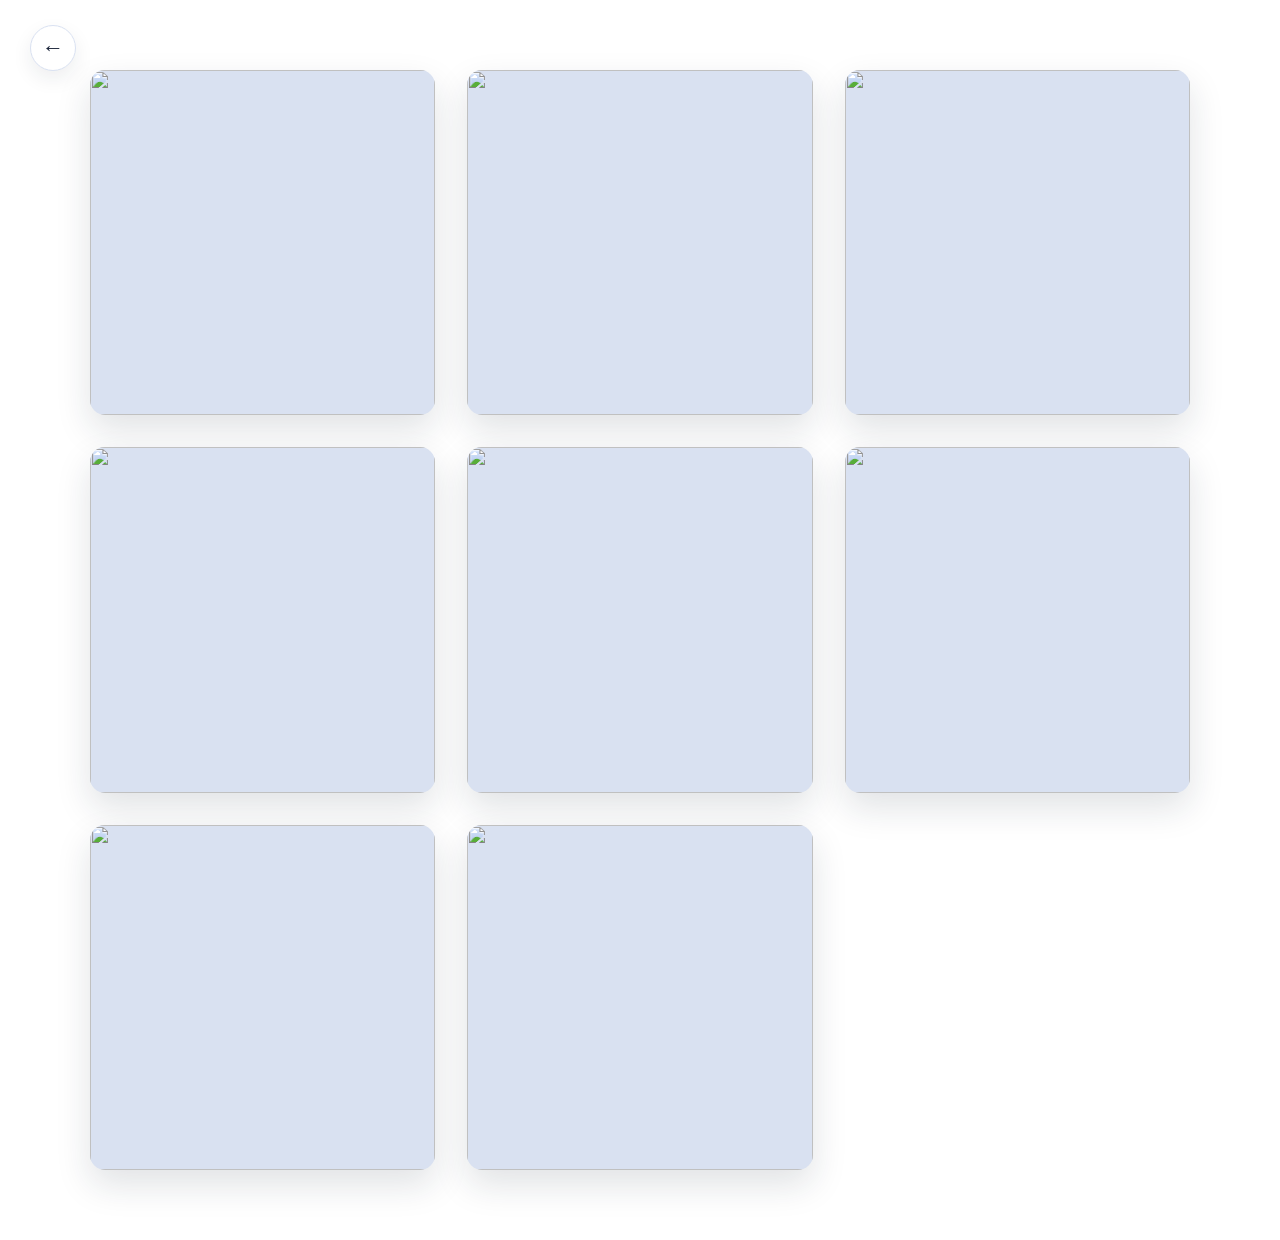
==== ref1.html @ 39ab1eee "Add files via upload" ====
<!DOCTYPE html>
<html lang="vi">

<head>

    <meta charset="UTF-8">

    <meta
        name="viewport"
        content="width=device-width, initial-scale=1.0"
    >

    <title>REF 01</title>

    <link rel="stylesheet" href="ref.css">

</head>


<body>

    <!-- NÚT QUAY LẠI -->

    <a href="index.html" class="back-button">
        ←
    </a>


    <!-- TRANG REF 01 -->

    <main class="ref-page">

        <div class="photo-grid">


            <!-- ẢNH 01 -->

            <div class="photo-box">

                <img
                    src="PIC/REF1/01.jpg"
                    alt=""
                >

            </div>


            <!-- ẢNH 02 -->

            <div class="photo-box">

                <img
                    src="PIC/ref1-02.jpg"
                    alt=""
                >

            </div>


            <!-- ẢNH 03 -->

            <div class="photo-box">

                <img
                    src="PIC/ref1-03.jpg"
                    alt=""
                >

            </div>


            <!-- ẢNH 04 -->

            <div class="photo-box">

                <img
                    src="PIC/ref1-04.jpg"
                    alt=""
                >

            </div>


            <!-- ẢNH 05 -->

            <div class="photo-box">

                <img
                    src="PIC/ref1-05.jpg"
                    alt=""
                >

            </div>


            <!-- ẢNH 06 -->

            <div class="photo-box">

                <img
                    src="PIC/ref1-06.jpg"
                    alt=""
                >

            </div>


            <!-- ẢNH 07 -->

            <div class="photo-box">

                <img
                    src="PIC/ref1-07.jpg"
                    alt=""
                >

            </div>


            <!-- ẢNH 08 -->

            <div class="photo-box">

                <img
                    src="PIC/ref1-08.jpg"
                    alt=""
                >

            </div>


        </div>

    </main>


    <script src="ref.js"></script>

</body>

</html>
---- ref.css ----
/* ================================
   RESET
================================ */

* {
    margin: 0;
    padding: 0;
    box-sizing: border-box;
}


/* ================================
   BODY
================================ */

body {

    width: 100%;

    min-height: 100vh;

    font-family:
        Arial,
        Helvetica,
        sans-serif;

    background: #ffffff;

    color: #192338;
}


/* ================================
   TRANG REF
================================ */

.ref-page {

    width: 100%;

    min-height: 100vh;

    padding:
        70px
        7vw
        70px;
}


/* ================================
   GRID ẢNH
================================ */

.photo-grid {

    width: 100%;

    max-width: 1100px;

    margin: 0 auto;

    display: grid;

    grid-template-columns:
        repeat(3, 1fr);

    gap: 32px;
}


/* ================================
   Ô ẢNH
================================ */

.photo-box {

    width: 100%;

    aspect-ratio: 1 / 1;

    overflow: hidden;

    border-radius: 15px;

    background: #D9E1F1;

    box-shadow:
        0 15px 35px
        rgba(25, 35, 56, 0.13);

    cursor: pointer;

    transition:
        transform 0.3s ease,
        box-shadow 0.3s ease;
}


/* ================================
   HOVER
================================ */

.photo-box:hover {

    transform:
        translateY(-7px);

    box-shadow:
        0 25px 45px
        rgba(25, 35, 56, 0.22);
}


/* ================================
   ẢNH
================================ */

.photo-box img {

    width: 100%;

    height: 100%;

    display: block;

    object-fit: cover;

    transition:
        transform 0.4s ease;
}


.photo-box:hover img {

    transform:
        scale(1.03);
}


/* ================================
   NÚT QUAY LẠI
================================ */

.back-button {

    position: fixed;

    top: 25px;

    left: 30px;

    z-index: 100;

    width: 46px;

    height: 46px;

    display: flex;

    align-items: center;

    justify-content: center;

    text-decoration: none;

    border:
        1px solid #D9E1F1;

    border-radius: 50%;

    background: #ffffff;

    color: #192338;

    font-size: 22px;

    box-shadow:
        0 8px 20px
        rgba(25, 35, 56, 0.08);

    transition:
        background 0.25s ease,
        color 0.25s ease,
        transform 0.25s ease;
}


.back-button:hover {

    background: #192338;

    color: #ffffff;

    transform:
        translateX(-4px);
}


/* ================================
   TABLET
================================ */

@media (max-width: 800px) {

    .ref-page {

        padding:
            70px
            5vw
            50px;
    }


    .photo-grid {

        grid-template-columns:
            repeat(2, 1fr);

        gap: 20px;
    }

}


/* ================================
   MOBILE
================================ */

@media (max-width: 500px) {

    .ref-page {

        padding:
            85px
            20px
            40px;
    }


    .photo-grid {

        grid-template-columns: 1fr;

        gap: 18px;
    }


    .back-button {

        top: 20px;

        left: 20px;

    }

}
/* ================================
   XEM ẢNH LỚN
================================ */

.image-viewer {

    position: fixed;

    inset: 0;

    z-index: 999;

    display: flex;

    align-items: center;

    justify-content: center;

    padding: 40px;

    background:
        rgba(25, 35, 56, 0.92);

    cursor: pointer;
}


.image-viewer img {

    max-width: 90vw;

    max-height: 90vh;

    object-fit: contain;

    border-radius: 10px;

    cursor: default;
}


.viewer-close {

    position: fixed;

    top: 20px;

    right: 25px;

    width: 45px;

    height: 45px;

    border: none;

    border-radius: 50%;

    background:
        rgba(255,255,255,0.15);

    color: white;

    font-size: 30px;

    cursor: pointer;
}
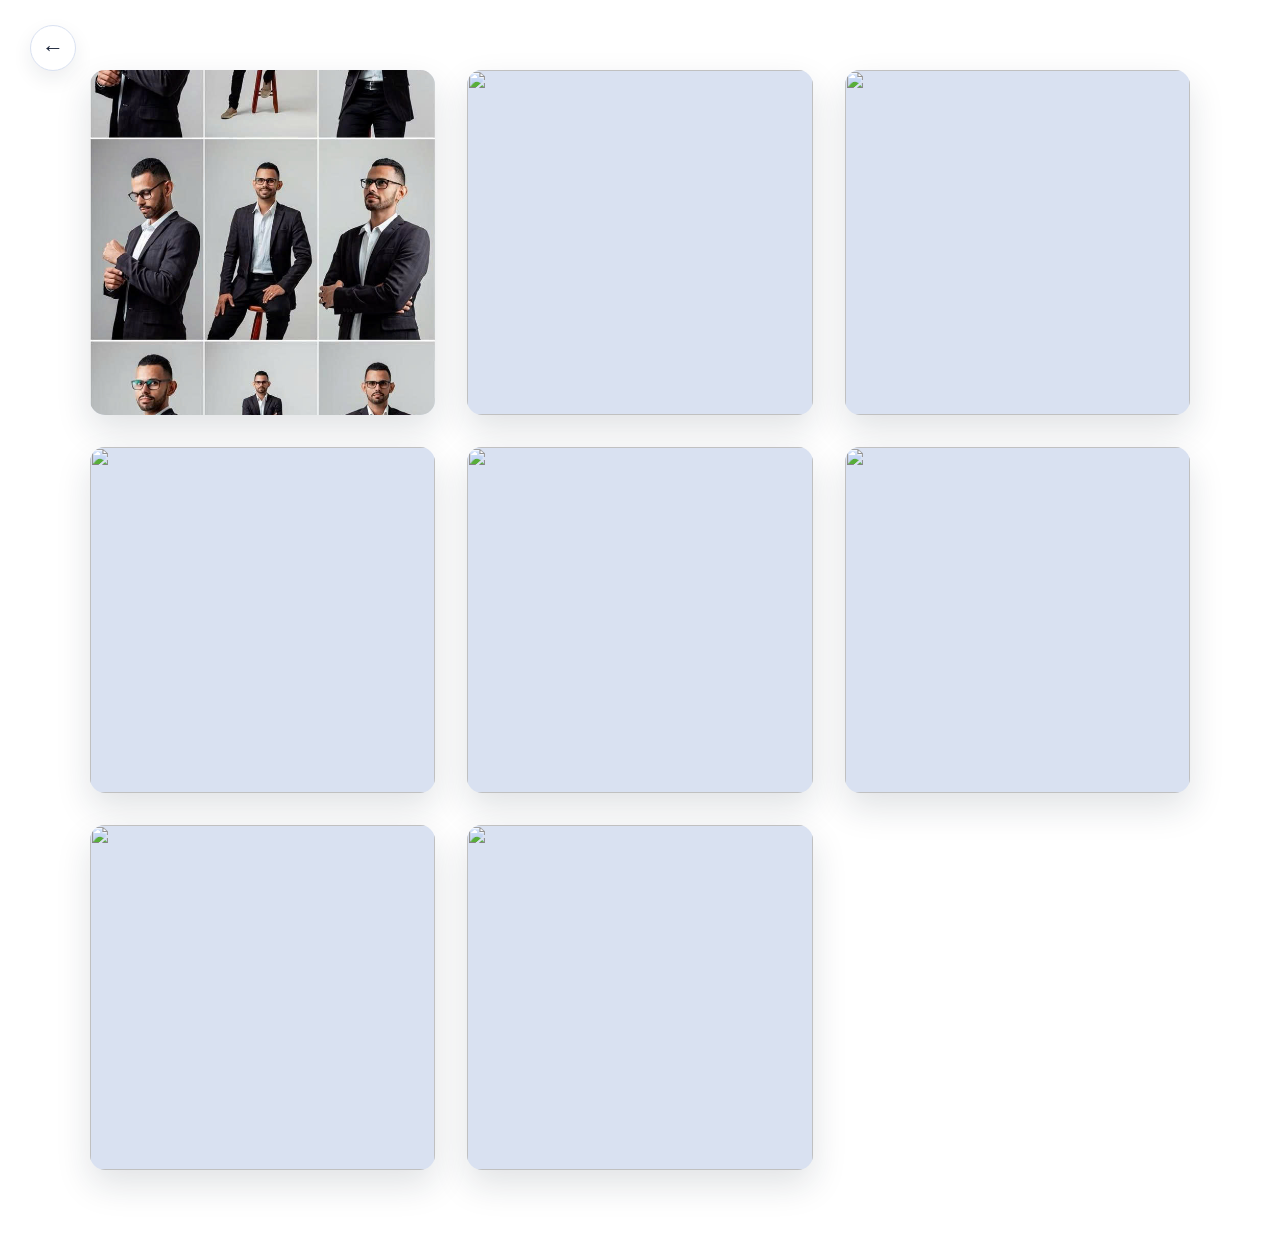
==== commit 7f5ff288: "Update ref1.html" ====
--- a/ref1.html
+++ b/ref1.html
@@ -38,7 +38,7 @@
             <div class="photo-box">
 
                 <img
-                    src="PIC/REF1/01.jpg"
+                    src="REF1/01.jpg"
                     alt=""
                 >
 
@@ -50,7 +50,7 @@
             <div class="photo-box">
 
                 <img
-                    src="PIC/ref1-02.jpg"
+                    src="ref1-02.jpg"
                     alt=""
                 >
 
@@ -62,7 +62,7 @@
             <div class="photo-box">
 
                 <img
-                    src="PIC/ref1-03.jpg"
+                    src="ref1-03.jpg"
                     alt=""
                 >
 
@@ -138,4 +138,4 @@
 
 </body>
 
-</html>+</html>
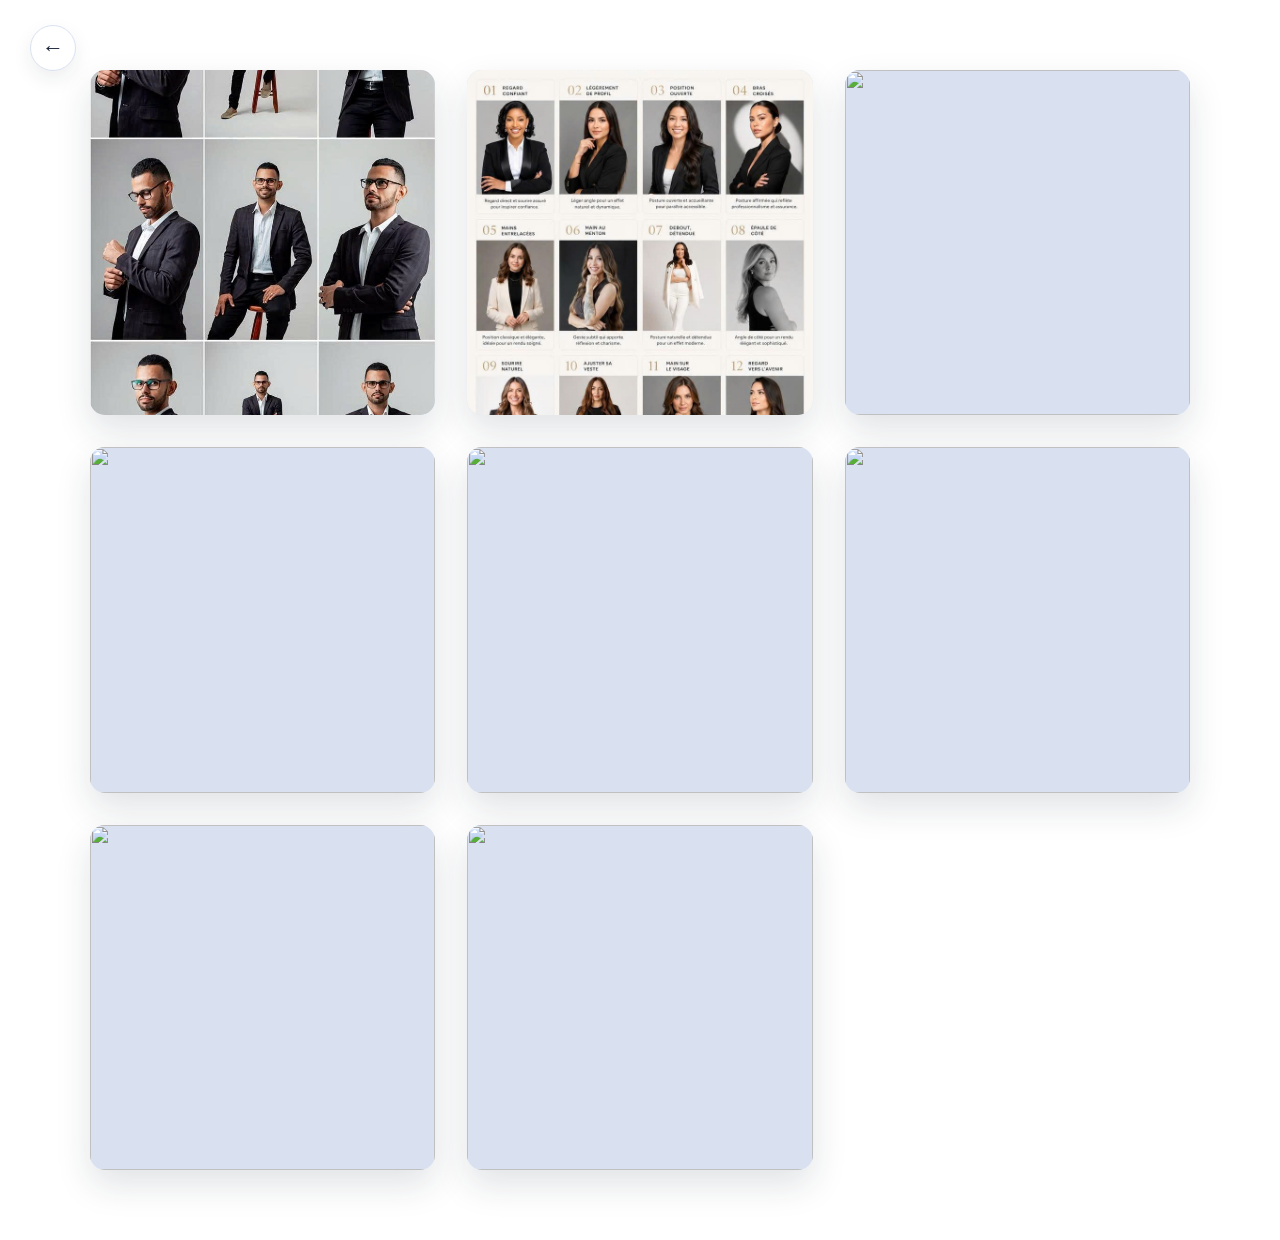
==== commit bd7ce7ae: "Update ref1.html" ====
--- a/ref1.html
+++ b/ref1.html
@@ -50,7 +50,7 @@
             <div class="photo-box">
 
                 <img
-                    src="ref1-02.jpg"
+                    src="REF1/02.jpg"
                     alt=""
                 >
 
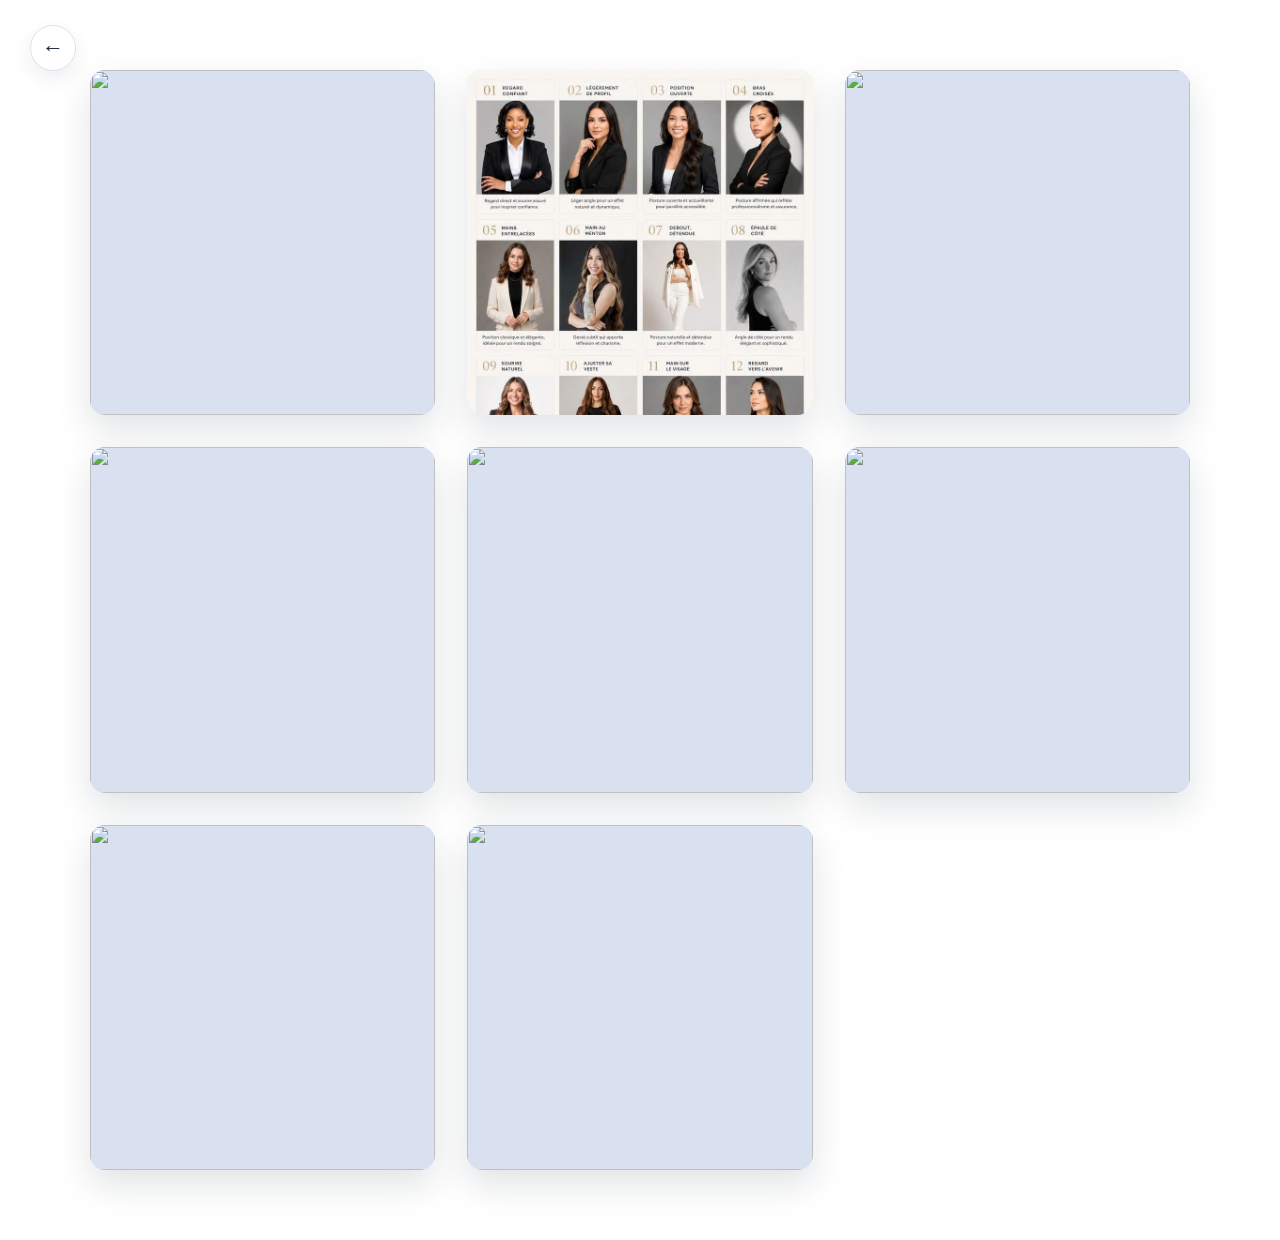
==== commit 053d28ad: "Update ref1.html" ====
--- a/ref1.html
+++ b/ref1.html
@@ -38,7 +38,7 @@
             <div class="photo-box">
 
                 <img
-                    src="REF1/01.jpg"
+                    src="REF/REF1/01.jpg"
                     alt=""
                 >
 
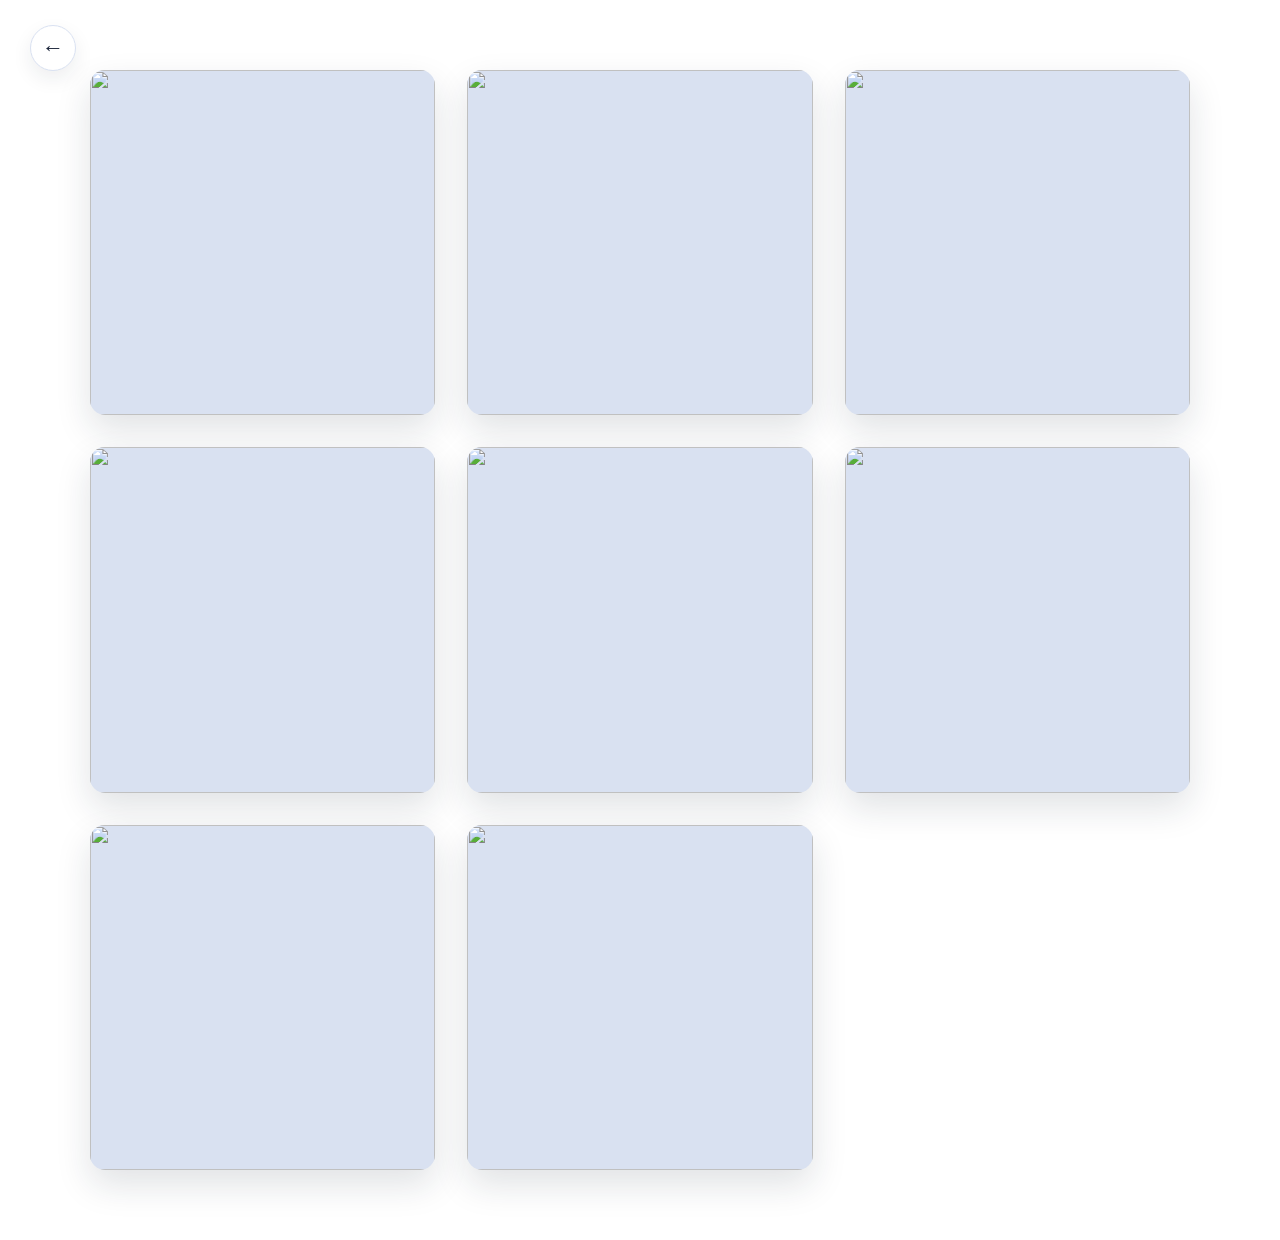
==== commit 5f6c798e: "Update ref1.html" ====
--- a/ref1.html
+++ b/ref1.html
@@ -50,7 +50,7 @@
             <div class="photo-box">
 
                 <img
-                    src="REF1/02.jpg"
+                    src="REF/REF1/02.jpg"
                     alt=""
                 >
 
@@ -62,7 +62,7 @@
             <div class="photo-box">
 
                 <img
-                    src="ref1-03.jpg"
+                    src="REF/REF1/03.jpg"
                     alt=""
                 >
 
@@ -74,7 +74,7 @@
             <div class="photo-box">
 
                 <img
-                    src="PIC/ref1-04.jpg"
+                    src="REF/REF1/04.jpg"
                     alt=""
                 >
 
@@ -86,7 +86,7 @@
             <div class="photo-box">
 
                 <img
-                    src="PIC/ref1-05.jpg"
+                    src="REF/REF1/05.jpg"
                     alt=""
                 >
 
@@ -98,7 +98,7 @@
             <div class="photo-box">
 
                 <img
-                    src="PIC/ref1-06.jpg"
+                    src="REF/REF1/06.jpg"
                     alt=""
                 >
 
@@ -110,7 +110,7 @@
             <div class="photo-box">
 
                 <img
-                    src="PIC/ref1-07.jpg"
+                    src="REF/REF1/07.jpg"
                     alt=""
                 >
 
@@ -122,7 +122,7 @@
             <div class="photo-box">
 
                 <img
-                    src="PIC/ref1-08.jpg"
+                    src="REF/REF1/08.jpg"
                     alt=""
                 >
 
